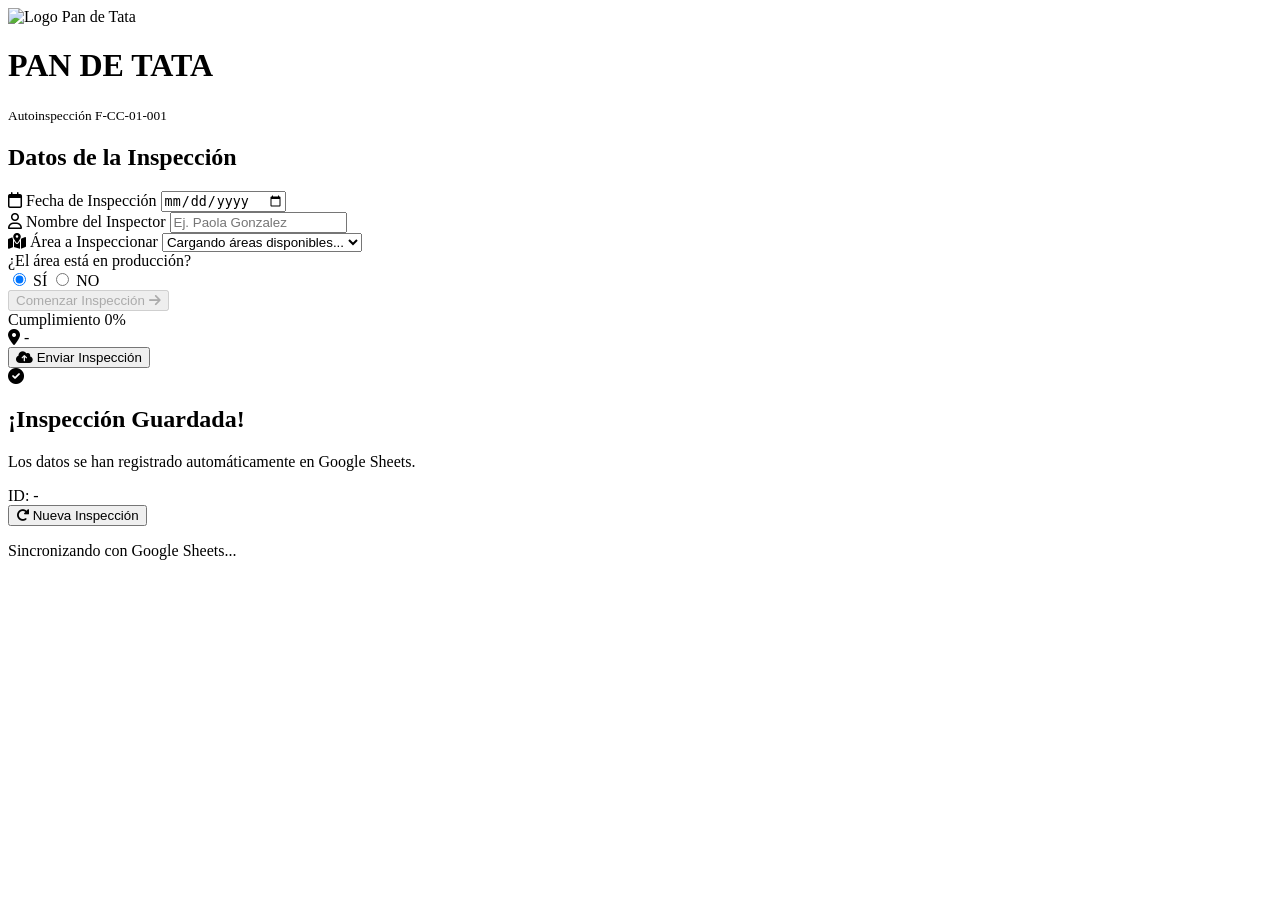
==== autoinspecciones.html @ 71458dc7 "Add files via upload" ====
<!DOCTYPE html>
<html lang="es">
<head>
  <meta charset="UTF-8">
  <meta name="viewport" content="width=device-width, initial-scale=1.0, maximum-scale=1.0, user-scalable=no">
  <title>Pan de Tata - Autoinspecciones</title>
  <link rel="stylesheet" href="styles.css">
  <link rel="stylesheet" href="https://cdnjs.cloudflare.com/ajax/libs/font-awesome/6.0.0/css/all.min.css">
</head>
<body>

  <header class="app-header">
    <div class="header-container">
      <div class="header-flex">
        <img src="logo.png" alt="Logo Pan de Tata" class="app-logo">
        <div class="header-text">
          <h1>PAN DE TATA</h1>
          <small>Autoinspección F-CC-01-001</small>
        </div>
      </div>
    </div>
  </header>

  <main class="app-container">
    <section id="pantalla-inicio" class="card fade-in">
      <h2>Datos de la Inspección</h2>
      
      <div class="form-group">
        <label for="fecha"><i class="fa-regular fa-calendar"></i> Fecha de Inspección</label>
        <input type="date" id="fecha" required>
      </div>

      <div class="form-group">
        <label for="inspector"><i class="fa-regular fa-user"></i> Nombre del Inspector</label>
        <input type="text" id="inspector" placeholder="Ej. Paola Gonzalez" required>
      </div>

      <div class="form-group">
        <label for="area"><i class="fa-solid fa-map-location-dot"></i> Área a Inspeccionar</label>
        <select id="area" required>
          <option value="">Cargando áreas disponibles...</option>
        </select>
      </div>

      <div class="form-group status-group">
        <label>¿El área está en producción?</label>
        <div class="radio-toggle">
          <input type="radio" id="prod-si" name="enProduccion" value="SI" checked>
          <label for="prod-si">SÍ</label>
          <input type="radio" id="prod-no" name="enProduccion" value="NO">
          <label for="prod-no">NO</label>
        </div>
      </div>

      <button type="button" id="btn-comenzar" class="btn-primary" disabled>
        Comenzar Inspección <i class="fa-solid fa-arrow-right"></i>
      </button>
    </section>

    <section id="pantalla-formulario" class="fade-in hidden">
      <div class="sticky-calc">
        <div class="calc-box">
          <span class="label">Cumplimiento</span>
          <span id="live-pct" class="value">0%</span>
        </div>
        <div class="area-badge">
          <i class="fa-solid fa-location-dot"></i> <span id="active-area-name">-</span>
        </div>
      </div>

      <div id="contenedor-preguntas"></div>

      <div class="form-actions">
        <button type="button" id="btn-enviar" class="btn-success">
          <i class="fa-solid fa-cloud-arrow-up"></i> Enviar Inspección
        </button>
      </div>
    </section>

    <!-- Corregido el ID: pantalla-exito -->
    <section id="pantalla-exito" class="card text-center fade-in hidden">
      <div class="success-icon">
        <i class="fa-solid fa-circle-check"></i>
      </div>
      <h2>¡Inspección Guardada!</h2>
      <p>Los datos se han registrado automáticamente en Google Sheets.</p>
      <div class="id-badge">ID: <span id="generated-id">-</span></div>
      <button type="button" onclick="window.location.reload()" class="btn-secondary">
        <i class="fa-solid fa-rotate-right"></i> Nueva Inspección
      </button>
    </section>
  </main>

  <div id="loading-overlay" class="hidden">
    <div class="spinner"></div>
    <p>Sincronizando con Google Sheets...</p>
  </div>

  <script src="app.js"></script>

</body>
</html>
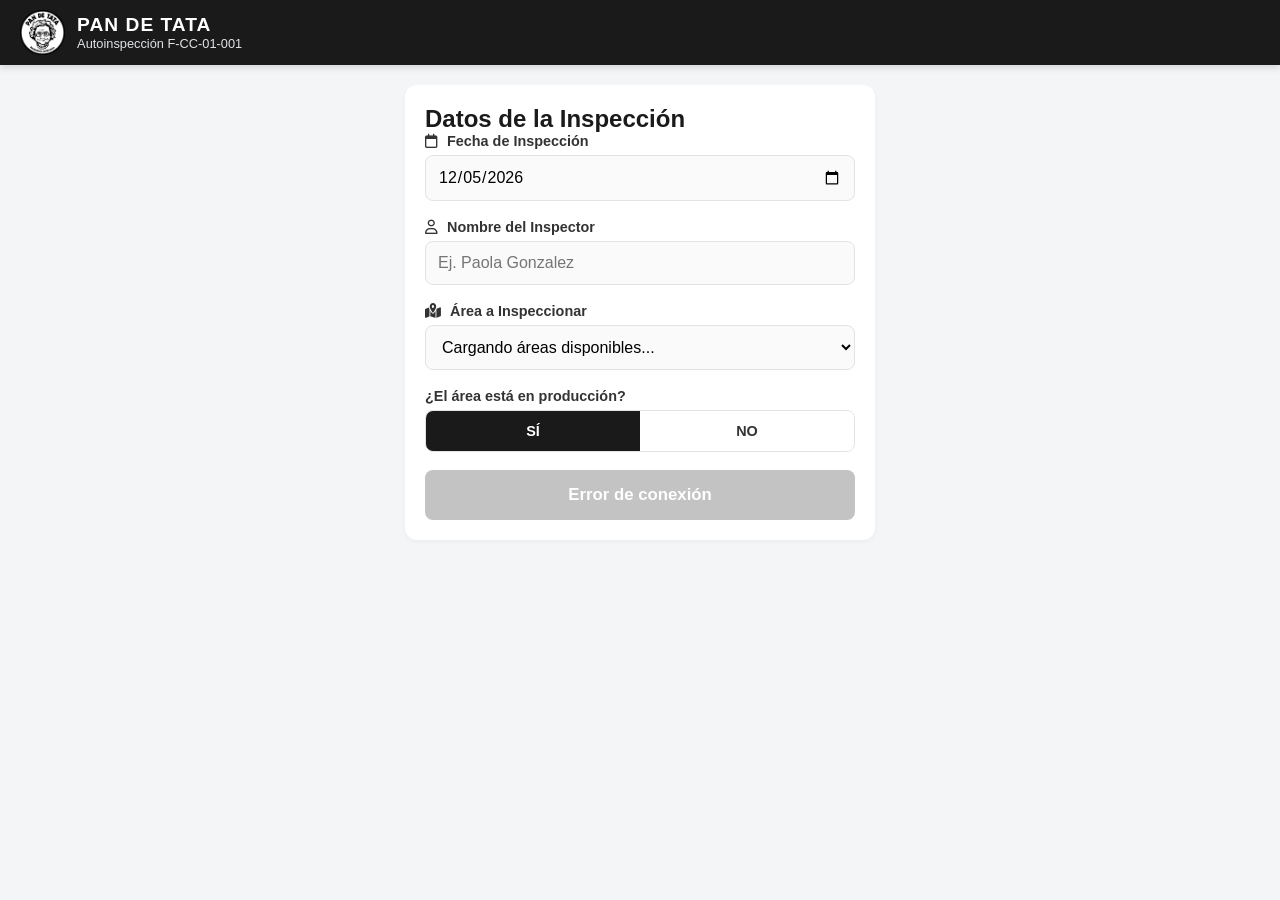
==== commit 0ac1ce50: "Add files via upload" ====
--- a/autoinspecciones.html
+++ b/autoinspecciones.html
@@ -12,7 +12,7 @@
   <header class="app-header">
     <div class="header-container">
       <div class="header-flex">
-        <img src="logo.png" alt="Logo Pan de Tata" class="app-logo">
+        <img src="PDT.png" alt="Logo Pan de Tata" class="app-logo">
         <div class="header-text">
           <h1>PAN DE TATA</h1>
           <small>Autoinspección F-CC-01-001</small>
--- a/styles.css
+++ b/styles.css
@@ -0,0 +1,286 @@
+/* --- PALETA DE COLORES Y VARIABLES CORPORATIVAS --- */
+:root {
+  --bg-principal: #f4f5f7;
+  --blanco: #ffffff;
+  --negro: #1a1a1a;
+  --gris-oscuro: #333333;
+  --gris-medio: #888888;
+  --gris-claro: #e1e3e6;
+  --color-conforme: #2e7d32; /* Verde Calidad */
+  --color-nc: #c62828;       /* Rojo Alerta */
+  --color-na: #616161;       /* Gris Neutro */
+}
+
+* {
+  box-sizing: border-box;
+  margin: 0;
+  padding: 0;
+  font-family: -apple-system, BlinkMacSystemFont, "Segoe UI", Roboto, Helvetica, Arial, sans-serif;
+}
+
+body {
+  background-color: var(--bg-principal);
+  color: var(--negro);
+  padding-top: 70px; /* Espacio para el header fijo */
+}
+
+/* --- HEADER FIJO EN LA PARTE SUPERIOR --- */
+.app-header {
+  position: fixed;
+  top: 0;
+  left: 0;
+  width: 100%;
+  height: 65px;
+  background-color: var(--negro);
+  color: var(--blanco);
+  display: flex;
+  align-items: center;
+  box-shadow: 0 2px 8px rgba(0,0,0,0.15);
+  z-index: 100;
+}
+
+.header-container {
+  width: 100%;
+  padding: 0 20px;
+}
+
+.app-header h1 {
+  font-size: 1.2rem;
+  letter-spacing: 1px;
+}
+
+.app-header small {
+  color: var(--gris-claro);
+  font-size: 0.8rem;
+}
+
+/* --- AJUSTES PARA EL LOGO EN EL HEADER --- */
+.header-flex {
+  display: flex;
+  align-items: center;
+  gap: 12px; /* Espacio entre el logo y el texto */
+}
+
+.app-logo {
+  height: 45px; /* Altura perfecta para que no desborde el encabezado */
+  width: auto;  /* Mantiene la proporción original de la imagen */
+  object-fit: contain;
+  border-radius: 4px; /* Opcional: suaviza los bordes si tu logo es cuadrado */
+}
+
+.header-text {
+  display: flex;
+  flex-direction: column;
+}
+
+/* --- CONTENEDORES Y ESTRUCTURAS --- */
+.app-container {
+  padding: 15px;
+  max-width: 500px; /* Optimizado al ancho estándar de pantallas móviles */
+  margin: 0 auto;
+}
+
+.card {
+  background: var(--blanco);
+  border-radius: 12px;
+  padding: 20px;
+  margin-bottom: 15px;
+  box-shadow: 0 2px 4px rgba(0,0,0,0.04);
+}
+
+.hidden { display: none !important; }
+.text-center { text-align: center; }
+
+/* --- COMPONENTES DE FORMULARIO (PANTALLA 1) --- */
+.form-group {
+  margin-bottom: 18px;
+}
+
+.form-group label {
+  display: block;
+  font-weight: 600;
+  font-size: 0.9rem;
+  margin-bottom: 6px;
+  color: var(--gris-oscuro);
+}
+
+.form-group label i { margin-right: 5px; }
+
+.form-group input[type="text"],
+.form-group input[type="date"],
+.form-group select {
+  width: 100%;
+  padding: 12px;
+  border: 1px solid var(--gris-claro);
+  border-radius: 8px;
+  font-size: 1rem;
+  background-color: #fafafa;
+}
+
+/* Selector SÍ/NO de Producción */
+.radio-toggle {
+  display: flex;
+  border: 1px solid var(--gris-claro);
+  border-radius: 8px;
+  overflow: hidden;
+}
+
+.radio-toggle input[type="radio"] { display: none; }
+
+.radio-toggle label {
+  flex: 1;
+  text-align: center;
+  padding: 12px 0;
+  margin-bottom: 0;
+  background-color: var(--blanco);
+  cursor: pointer;
+  font-weight: bold;
+}
+
+.radio-toggle input[type="radio"]:checked + label {
+  background-color: var(--negro);
+  color: var(--blanco);
+}
+
+/* --- BARRA FLOTANTE DE INDICADORES (PANTALLA 2) --- */
+.sticky-calc {
+  position: sticky;
+  top: 65px;
+  background: rgba(255, 255, 255, 0.95);
+  backdrop-filter: blur(5px);
+  z-index: 90;
+  margin: -15px -15px 15px -15px;
+  padding: 10px 15px;
+  display: flex;
+  justify-content: space-between;
+  align-items: center;
+  border-bottom: 1px solid var(--gris-claro);
+}
+
+.calc-box {
+  display: flex;
+  flex-direction: column;
+}
+
+.calc-box .label { font-size: 0.75rem; text-transform: uppercase; color: var(--gris-medio); font-weight: bold; }
+.calc-box .value { font-size: 1.6rem; font-weight: 800; color: var(--negro); }
+
+.area-badge {
+  background-color: var(--gris-claro);
+  padding: 6px 12px;
+  border-radius: 20px;
+  font-size: 0.85rem;
+  font-weight: 600;
+}
+
+/* --- BLOQUES DE PREGUNTAS MÓVILES --- */
+.categoria-titulo {
+  font-size: 1rem;
+  text-transform: uppercase;
+  color: var(--negro);
+  border-bottom: 2px solid var(--negro);
+  padding-bottom: 5px;
+  margin-bottom: 15px;
+}
+
+.pregunta-item {
+  padding: 15px 0;
+  border-bottom: 1px dashed var(--gris-claro);
+}
+
+.pregunta-item:last-child { border-bottom: none; }
+.pregunta-texto { font-size: 0.95rem; line-height: 1.4; margin-bottom: 12px; }
+
+/* Botones Táctiles Grandes C / NC / N/A */
+.btn-group-eval {
+  display: flex;
+  gap: 10px;
+  margin-bottom: 8px;
+}
+
+.btn-eval {
+  flex: 1;
+  border: 2px solid var(--gris-claro);
+  background-color: var(--blanco);
+  padding: 12px 0;
+  font-size: 1rem;
+  font-weight: 700;
+  border-radius: 8px;
+  color: var(--gris-medio);
+  transition: all 0.2s ease;
+}
+
+.btn-eval.c.active { background-color: var(--color-conforme); border-color: var(--color-conforme); color: var(--blanco); }
+.btn-eval.nc.active { background-color: var(--color-nc); border-color: var(--color-nc); color: var(--blanco); }
+.btn-eval.na.active { background-color: var(--color-na); border-color: var(--color-na); color: var(--blanco); }
+
+/* Áreas de Observación condicionales */
+.obs-container textarea {
+  width: 100%;
+  height: 70px;
+  padding: 10px;
+  border: 1px solid var(--color-nc);
+  background-color: #fff8f8;
+  border-radius: 6px;
+  resize: none;
+  font-size: 0.9rem;
+  margin-top: 8px;
+}
+
+/* --- BOTONES DE ACCIÓN GENERALES --- */
+button.btn-primary, button.btn-success, button.btn-secondary {
+  width: 100%;
+  padding: 15px;
+  border: none;
+  border-radius: 8px;
+  font-size: 1.05rem;
+  font-weight: bold;
+  cursor: pointer;
+  display: flex;
+  justify-content: center;
+  align-items: center;
+  gap: 8px;
+}
+
+button.btn-primary { background-color: var(--negro); color: var(--blanco); }
+button.btn-primary:disabled { background-color: var(--gris-medio); opacity: 0.5; }
+button.btn-success { background-color: var(--color-conforme); color: var(--blanco); margin-top: 10px; }
+button.btn-secondary { background-color: var(--gris-claro); color: var(--negro); margin-top: 15px; }
+
+/* --- PANTALLA DE CARGA GLOBAL --- */
+#loading-overlay {
+  position: fixed;
+  top: 0; left: 0; width: 100%; height: 100%;
+  background: rgba(255,255,255,0.85);
+  display: flex;
+  flex-direction: column;
+  justify-content: center;
+  align-items: center;
+  z-index: 200;
+}
+
+.spinner {
+  width: 40px; height: 40px;
+  border: 4px solid var(--gris-claro);
+  border-top: 4px solid var(--negro);
+  border-radius: 50%;
+  animation: spin 1s linear infinite;
+  margin-bottom: 12px;
+}
+
+@keyframes spin { 0% { transform: rotate(0deg); } 100% { transform: rotate(360deg); } }
+.fade-in { animation: fadeIn 0.3s ease-in-out; }
+@keyframes fadeIn { from { opacity: 0; } to { opacity: 1; } }
+
+/* --- PANTALLA DE ÉXITO --- */
+.success-icon { font-size: 4rem; color: var(--color-conforme); margin-bottom: 10px; }
+.id-badge {
+  display: inline-block;
+  background-color: var(--negro);
+  color: var(--blanco);
+  padding: 6px 15px;
+  border-radius: 6px;
+  font-weight: bold;
+  font-size: 1.1rem;
+  margin: 15px 0;
+}
